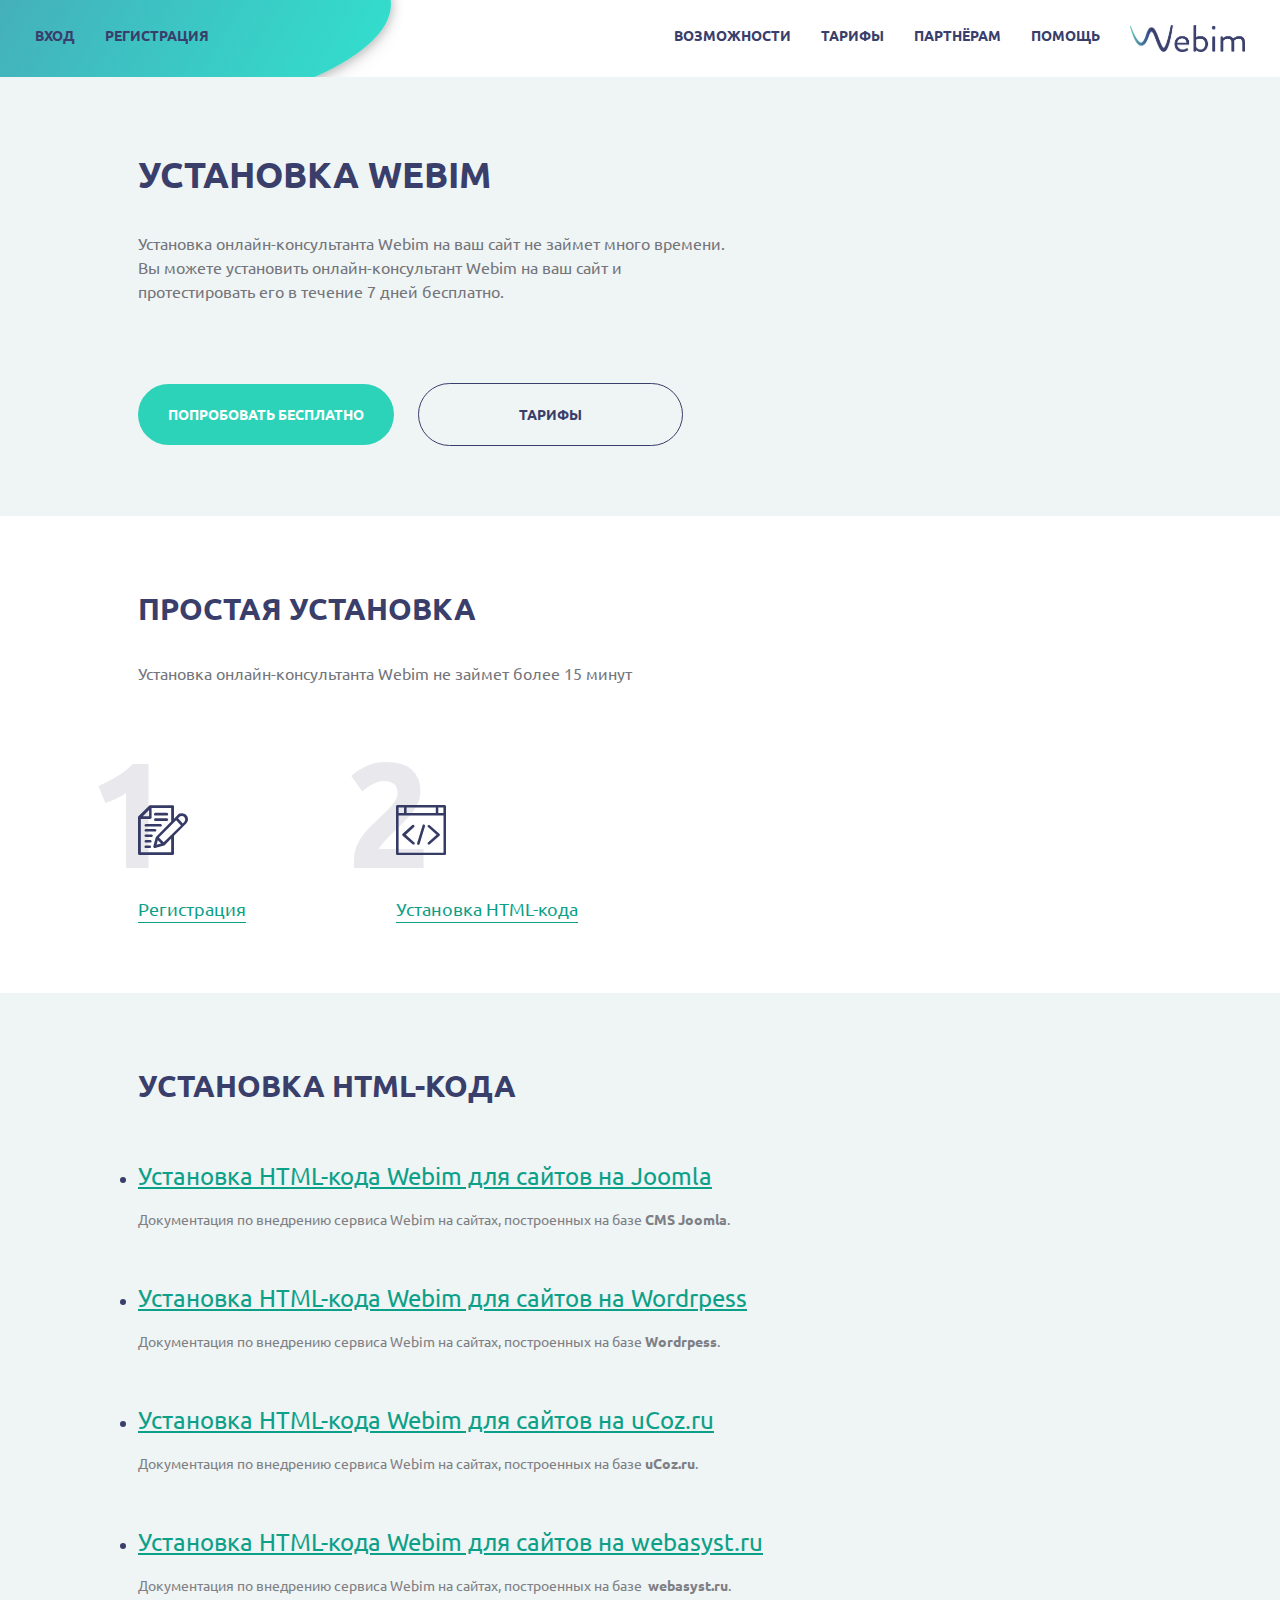
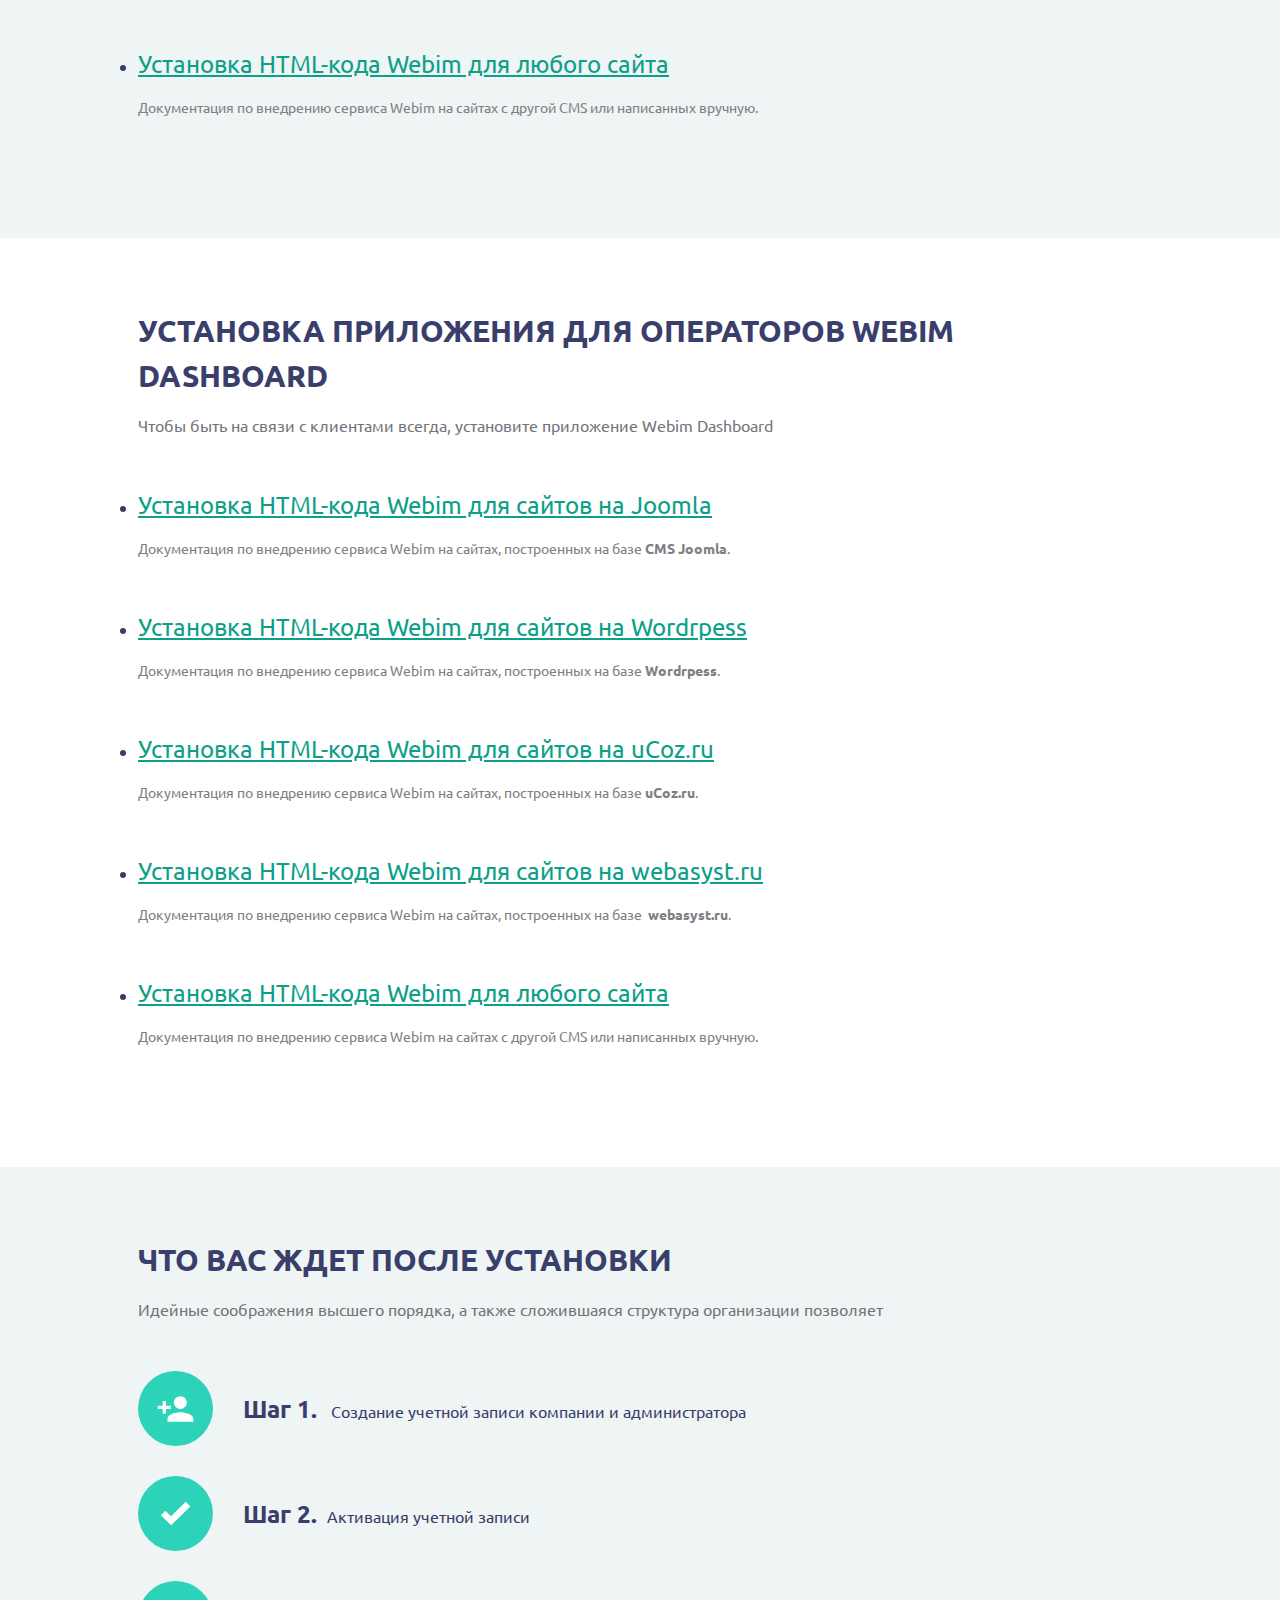
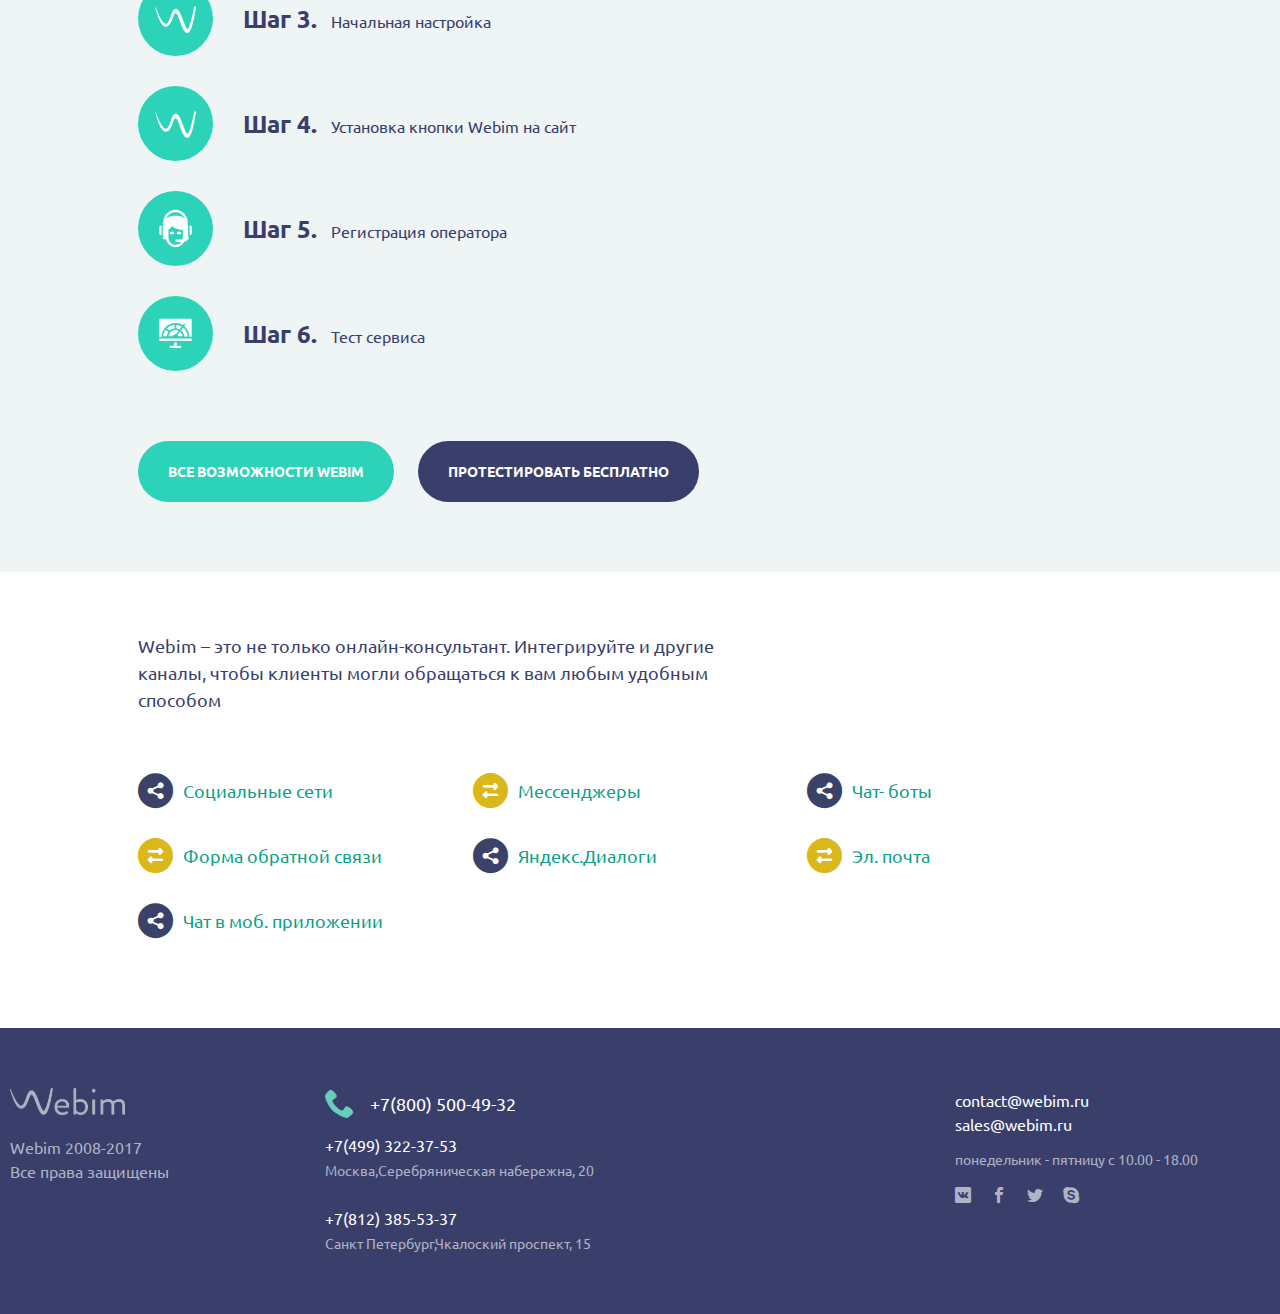
==== index.html @ 2afd6d68 "Add files via upload" ====
<!DOCTYPE html>
<html lang="en">

<head>
  <meta charset="UTF-8">
  <meta name="viewport" content="width=device-width, initial-scale=1.0">
  <title>Document</title>
  <link rel="stylesheet" href="css/normalize.css">
  <link rel="stylesheet" href="css/source.css">
  <link rel="stylesheet" href="hh/style.css">
  <link rel="stylesheet" href="css/media.css">
  <link href="https://fonts.googleapis.com/css2?family=Ubuntu:wght@400;700&display=swap" rel="stylesheet">
</head>

<body>
  <nav>
    <div class="wrapper-2">
      <div class="nav">
        <ul class="nav-list">
          <ul class="left-list">
            <li class="nav-item"><a href="#" class="nav-link">Вход</a></li>
            <li class="nav-item"><a href="#" class="nav-link">Регистрация</a></li>
          </ul>
          <ul class="right-list">
            <li class="nav-item"><a href="#" class="nav-link">Возможности</a></li>
            <li class="nav-item"><a href="#" class="nav-link">Тарифы</a></li>
            <li class="nav-item"><a href="#" class="nav-link">Партнёрам</a></li>
            <li class="nav-item"><a href="#" class="nav-link">Помощь</a></li>
            <img src="img/logo.png" alt="Logotype" class="logo">
          </ul>
        </ul>
      </div>
    </div>
  </nav>
  <div class="hamburger-menu">
    <input id="menu__toggle" type="checkbox" />
    <label class="menu__btn" for="menu__toggle">
      <span></span>
    </label>

    <ul class="menu__box">
      <li><a class="menu__item first" href="#">Главная</a></li>
      <li><a class="menu__item" href="#">Проекты</a></li>
      <li><a class="menu__item" href="#">Команда</a></li>
      <li><a class="menu__item" href="#">Блог</a></li>
      <li><a class="menu__item" href="#">Контакты</a></li>
    </ul>
  </div>
  <section class="download">
    <div class="wrapper">
      <div class="hero-text">
        <h1 class="main-title">Установка Webim</h1>
        <div class="subtitle">
          Установка онлайн-консультанта Webim на ваш сайт не займет много времени.
          Вы можете установить онлайн-консультант Webim на ваш сайт и протестировать
          его в течение 7 дней бесплатно.
        </div>
      </div>
      <button class="btn-1">Попробовать бесплатно</button>
      <button class="btn-2">Тарифы</button>

    </div>
  </section>
  <section class="simple-download">
    <div class="wrapper">
      <h2 class="title-h2">Простая установка</h2>
      <div class="subtitle">Установка онлайн-консультанта Webim не займет более 15 минут</div>
      <div class="steps-download">
        <div class="step-1">
          <span class="icon-01"></span>
          <a href="#" class="step-link">Регистрация</a>
        </div>
        <div class="step-2">
          <span class="icon-02"></span>
          <a href="#" class="step-link">Установка HTML-кода</a>
        </div>

      </div>
    </div>
  </section>
  <section class="html-download">
    <div class="wrapper">
      <h2 class="title-h2 title-html">Установка HTML-кода</h2>
      <ul class="list-html">
        <li class="list-html__item">
          <a href="" class="list-html__link">
            Установка HTML-кода Webim для сайтов на Joomla
          </a>
          <p class="list-html__sub">Документация по внедрению сервиса Webim на сайтах, построенных на базе <b>CMS
              Joomla</b>.
          </p>
        </li>
        <li class="list-html__item">
          <a href="" class="list-html__link">
            Установка HTML-кода Webim для сайтов на Wordrpess
          </a>
          <p class="list-html__sub">
            Документация по внедрению сервиса Webim на сайтах, построенных на базе <b>Wordrpess</b>.
          </p>
        </li>
        <li class="list-html__item">
          <a href="" class="list-html__link">
            Установка HTML-кода Webim для сайтов на uCoz.ru
          </a>
          <p class="list-html__sub">Документация по внедрению сервиса Webim на сайтах, построенных на
            базе <b>uCoz.ru</b>.
          </p>
        </li>
        <li class="list-html__item">
          <a href="" class="list-html__link">
            Установка HTML-кода Webim для сайтов на webasyst.ru
          </a>
          <p class="list-html__sub">Документация по внедрению сервиса Webim на сайтах, построенных на базе 
            <b>webasyst.ru</b>.
          </p>
        </li>
        <li class="list-html__item">
          <a href="" class="list-html__link">
            Установка HTML-кода Webim для любого сайта
          </a>
          <p class="list-html__sub">Документация по внедрению сервиса Webim на сайтах с другой CMS или написанных
            вручную.
          </p>
        </li>
      </ul>
    </div>
  </section>
  <section class="app-download">
    <div class="wrapper">
      <h2 class="title-h2 title-app">УСТАНОВКА ПРИЛОЖЕНИЯ
        ДЛЯ ОПЕРАТОРОВ WEBIM DASHBOARD
      </h2>
      <div class="subtitle app-subtitle">Чтобы быть на связи с клиентами всегда, установите приложение Webim Dashboard
      </div>
      <ul class="list-html">
        <li class="list-html__item">
          <a href="#" class="list-html__link">
            Установка HTML-кода Webim для сайтов на Joomla
          </a>
          <p class="list-html__sub">Документация по внедрению сервиса Webim на сайтах, построенных на базе <b>CMS
              Joomla</b>.
          </p>
        </li>
        <li class="list-html__item">
          <a href="#" class="list-html__link">
            Установка HTML-кода Webim для сайтов на Wordrpess
          </a>
          <p class="list-html__sub">
            Документация по внедрению сервиса Webim на сайтах, построенных на базе <b>Wordrpess</b>.
          </p>
        </li>
        <li class="list-html__item">
          <a href="#" class="list-html__link">
            Установка HTML-кода Webim для сайтов на uCoz.ru
          </a>
          <p class="list-html__sub">Документация по внедрению сервиса Webim на сайтах, построенных на
            базе <b>uCoz.ru</b>.
          </p>
        </li>
        <li class="list-html__item">
          <a href="#" class="list-html__link">
            Установка HTML-кода Webim для сайтов на webasyst.ru
          </a>
          <p class="list-html__sub">Документация по внедрению сервиса Webim на сайтах, построенных на базе 
            <b>webasyst.ru</b>.
          </p>
        </li>
        <li class="list-html__item">
          <a href="#" class="list-html__link">
            Установка HTML-кода Webim для любого сайта
          </a>
          <p class="list-html__sub">Документация по внедрению сервиса Webim на сайтах с другой CMS или написанных
            вручную.
          </p>
        </li>
      </ul>
    </div>
  </section>

  <section class="after-download">
    <div class="wrapper">
      <h2 class="title-h2 title-app">ЧТО ВАС ЖДЕТ ПОСЛЕ УСТАНОВКИ</h2>
      <div class="subtitle app-subtitle">
        Идейные соображения высшего порядка, а также сложившаяся структура организации позволяет
      </div>
      <div class="steps-after">
        <ul class="list-steps-after">
          <li class="steps-after_item">
            <img src="img/step_01.svg" class="img-steps" alt="">
            <div class="after__item-text">
              <span class="numer">Шаг 1.</span> Создание учетной записи компании и администратора
            </div>
          </li>
          <li class="steps-after_item">
            <img src="img/step_02.svg" class="img-steps" alt="">
            <div class="after__item-text">
              <span class="numer">Шаг 2.</span>Активация учетной записи
            </div>
          </li>
          <li class="steps-after_item">
            <img src="img/step_04.svg" class="img-steps" alt="">
            <div class="after__item-text">
              <span class="numer">Шаг 3.</span> Начальная настройка
            </div>
          </li>
          <li class="steps-after_item">
            <img src="img/step_04.svg" class="img-steps" alt="">
            <div class="after__item-text">
              <span class="numer">Шаг 4.</span> Установка кнопки Webim на сайт
            </div>
          </li>
          <li class="steps-after_item">
            <img src="img/step_05.svg" class="img-steps" alt="">
            <div class="after__item-text">
              <span class="numer">Шаг 5.</span> Регистрация оператора
            </div>
          </li>
          <li class="steps-after_item">
            <img src="img/step_06.svg" class="img-steps" alt="">
            <div class="after__item-text">
              <span class="numer">Шаг 6.</span> Тест сервиса
            </div>
          </li>
        </ul>
      </div>
      <button class="btn-1">Все возможности WEBIM</button>
      <button class="btn-3">Протестировать бесплатно</button>
    </div>
  </section>

  <section class="faq">
    <div class="wrapper">
      <p class="integration-slogan">
        Webim – это не только онлайн-консультант. Интегрируйте и другие каналы,
        чтобы клиенты могли обращаться к вам любым удобным способом
      </p>
      <div class="social">
        <div class="social-item">
          <span class="icon-sn social-img"></span>
          <div class="social-link">Социальные сети</div>
        </div>
        <div class="social-item">
          <span class="icon-feedback social-img"></span>
          <div class="social-link">Мессенджеры</div>
        </div>
        <div class="social-item">
          <span class="icon-sn social-img"></span>
          <div class="social-link">Чат- боты</div>
        </div>
        <div class="social-item">
          <span class="icon-feedback social-img"></span>
          <div class="social-link">Форма обратной связи</div>
        </div>
        <div class="social-item">
          <span class="icon-sn social-img"></span>
          <div class="social-link">Яндекс.Диалоги</div>
        </div>
        <div class="social-item">
          <span class="icon-feedback social-img"></span>
          <div class="social-link">Эл. почта</div>
        </div>
        <div class="social-item">
          <span class="icon-sn social-img"></span>
          <div class="social-link">Чат в моб. приложении</div>
        </div>

      </div>
    </div>
  </section>

  <footer>
    <div class="footer">
      <div class="wrapper-2">
        <div class="footer-inner">
          <div class="footer-col__1">
            <img src="img/white logo.png" class="logo" alt="">
            <p class="copyright">Webim 2008-2017 <br> Все права защищены</p>
          </div>
          <div class="footer-col__2">
            <div class="main-number">
              <span class="icon-phone"></span>
              <span class="accent-white">+7(800) 500-49-32</span>
            </div>
            <div class="second-number">
              <span class="accent-white">+7(499) 322-37-53</span>
              <span class="location"> Москва,Серебряническая набережна, 20</span>
            </div>
            <div class="third-number">
              <div class="accent-white">+7(812) 385-53-37</div>
              <span class="location">Санкт Петербург,Чкалоский проспект, 15</span>
            </div>
          </div>
          <div class="footer-col__3">
            <div class="email">
              contact@webim.ru <br>
              sales@webim.ru
            </div>
            <div class="work-hours">
              понедельник - пятницу с 10.00 - 18.00
            </div>
            <div class="society">
              <a class="footer-society-link" href="#"> <span class="icon-vk"></span>
              </a>
              <a class="footer-society-link" href=""><span class="icon-facebook"></span></a>
              <a class="footer-society-link" href=""><span class="icon-twitter"></span></a>
              <a class="footer-society-link" href=""><span class="icon-skype"></span>
              </a>
            </div>
          </div>
        </div>
      </div>
    </div>
  </footer>
</body>

</html>
---- css/source.css ----
body{
  font-family: 'Ubuntu', sans-serif;
}

.wrapper {
  margin-right: auto;
  margin-left: auto;
  max-width: 1024px;
  padding-right: 10px;
  padding-left: 10px;
}
.wrapper-2 {
  margin-right: auto;
  margin-left: auto;
  max-width: 1540px;
  padding-right: 10px;
  padding-left: 10px;
}

/* header */
 nav{
  padding: 25px;
  display: block;
  z-index: 10;
  box-shadow: 0 1px 10px rgba(0,0,0,0.25), 0 1px 1px rgba(0,0,0,0.01);   
}
.nav-link{
  text-decoration: none;
  color: #393e6b;
  text-transform: uppercase;
}
.nav-item{
  margin-right: 30px;
  transition: 0.2s;
  font-size: 14px;
}
.nav-item:hover{
  transform: translateY(-3px);
  color: #2c326c;
}
.nav-item:last-child{
  margin: 0;
} 
.nav-list{
  display: flex;
  justify-content: space-between;
}
.right-list{
  list-style-type: none;
  display: flex;
}
.left-list{
  display: flex;
  position: relative;
  list-style-type: none;
}
.left-list::before{
  content: "";
  position: absolute;
  background: linear-gradient(to right,#4b9fb4,#33dccc);
  box-shadow: 0 1px 12px rgba(0,0,0,0.35), 0 10px 26px rgba(0,0,0,0.05);   
  display: block;
  margin-top: -100px;
  margin-left: -200px;
  z-index: -1;
  width: 550px;
  height: 200px;
  transform: skew(-30deg);
  border-radius: 100%;
}
.logo{
  width: 115px;
  height: 27px;
}
/* header */

/* Hero */
.download{
  background-color: #eff4f4;
  padding: 70px 0;
}
.main-title{
  color: #393e6b;
  font-weight: bold;
  font-size: 36px;
  text-transform: uppercase;
}
.subtitle{
  font-weight: 400;
  color: #74757b;
  font-size: 16px;
  margin-top: 30px;
  margin-bottom: 80px;
  max-width: 600px;
}
.btn-1{
  color: white;
  background-color: #2cd3b8;
  background-repeat: 50px;
  font-weight: bold;
  font-size: 14px;
  padding: 20px 30px;
  border-radius: 50px;
  text-transform: uppercase;
  text-decoration: none;
  margin-right: 20px;
  transition: 0.2s;
  border:none;
  outline:none;
}
.btn-1:hover{
  box-shadow: 0 15px 20px rgba(46, 229, 157, 0.4);
  transform: translateY(-7px);
}
.btn-2{
  background: inherit;
  background-repeat: 50px;
  font-weight: bold;
  font-size: 14px;
  color: #393e6b;
  border: 1px solid #393e6b;
  border-radius: 50px;
  padding: 20px 100px;
  text-transform: uppercase;
  text-decoration: none;
  outline:none;
  transition: 0.2s;
}
.btn-2:hover{
  background-color: #393e6b;
  color: white;
  transform: translateY(-7px);
}
/* /download*/

/* /simple-download */
.simple-download{
  padding: 70px 0;
}
.title-h2{
  text-transform: uppercase;
  color: #393e6b;
  font-size: 30px;
  margin-bottom: 15px;
}
.steps-download{
  display: flex;
  margin-top: 120px;
}
.step-1::before{
  content: '1';
  position: absolute;
  display: block;
  color: "e9e9ed";
  font-size: 150px;
  font-weight: bold;
  color: #e9e9ed;
  z-index: -1;
  margin-top: -105px;
  margin-left: -50px;
}
.step-1{
  position: relative;
  margin-right: 150px;
}
.step-1,.step-2{
  display: flex;
  flex-direction: column;
}
.step-2::before{
  content: '2';
  position: absolute;
  display: block;
  color: "e9e9ed";
  font-size: 150px;
  font-weight: bold;
  color: #e9e9ed;
  z-index: -1;
  margin-top: -105px;
  margin-left: -50px;
}
.step-2{
  position: relative;
}
.icon-01:before{
  font-size: 50px;
}
.icon-02:before{
  font-size: 50px;
}

.step-link{
  margin-top: 40px;
  color:#0da088;
  font-size: 18px;
  transition: 0.2s;
  text-decoration: none;
  border-bottom: 1px solid #0da088;
}
.step-link:hover{
  border-bottom: 1px dashed #0da088;
}
/* simple download */
/* html download */
.html-download{
  background-color: #eff4f4;
  padding: 70px 0;
}
.title-html{
  margin-bottom: 50px;
}
.list-html{
  list-style: disc;
}
.list-html__item{
  margin-bottom: 50px;
}
.list-html__link{
  text-decoration: underline;
  color:#0da088;
  font-weight: 400;
  font-size: 24px;
}
.list-html__sub{
  font-size: 16px;
  font-size: 14px;
  color: #7e8085;
  margin-top: 15px;
  font-weight: 400;
}
li{
  color: #393e6b; 
  font-weight: bold;
}
/* /html download */
/* app download */
.app-download{
  padding: 70px 0;
}
.app-title{
  margin-bottom: 40px;
}
.app-subtitle{
  max-width: 900px;
  font-weight: 400;
  font-size: 16px;
  margin-bottom: 50px;
  margin-top: 0;
}
/* /app download */
/* after download */
.after-download{
  padding: 70px 0;
  background-color: #eff4f4;
}
.steps-after{
  margin-bottom: 70px;
}
.img-steps{
  width: 75px;
  height: 75px;
  margin-right: 30px;
}
.steps-after_item{
  display: flex;
  align-items: center;
  margin-bottom: 30px;
  transition: 0.2s;
}
.steps-after_item:hover{
  transform: scale(1.01)
}
.numer{
  font-size: 24px;
  font-weight: bold;
  margin-right: 10px;
}
.after__item-text{
  font-weight: 400;
  font-weight: 18px;  
  cursor: default;
}
.btn-3{
  background: #393e6b;
  background-repeat: 50px;
  font-weight: bold;
  font-size: 14px;
  color: white;
  border-radius: 50px;
  padding: 20px 30px;
  text-transform: uppercase;
  text-decoration: none;
  outline:none;
  border: none  ;
  transition: 0.2s;
}
.btn-3:hover{
  transform: translateY(-7px);
}
/* /after download */
/* social */
.integration-slogan{
  font-size: 18px;
  color: #393e6b;
  margin: 60px 0;
  max-width: 640px;
}
.social{
  display: grid;
  grid-template-columns: repeat(3,1fr);
  padding-bottom: 60px;
}
.icon-sn:before{
  font-size: 35px;
}
.icon-feedback:before{
  font-size: 35px;
}
.social-item{
  display: flex;
  align-items: center;
  margin-bottom: 30px;
  cursor: pointer;
}
.social-link{
  color:#0da088;
  font-size: 18px;
  margin-left: 10px;
}
.social-link:hover{
  text-decoration: underline;
}
/* /social */
/* footer */
.footer{
  color: #b0b3c4;
  background-color: #393e6b;
  padding: 60px 0;
  align-items: center;
}
.footer-inner{
  display: grid;
  grid-template-columns: repeat(4,1fr);
}
.icon-phone::before{
  font-size: 30px;
  color: #68cdbc;
  margin-right: 15px;
}
.footer-col__2{
  grid-column: 2/4;
  max-width: 300px;
}
.accent-white{
  color: white;
}
.email{
  color: white;
}
.copyright{
  margin-top: 20px;
}

.main-number{
  font-size: 18px;
  display: flex;
  align-items: center;
}
.second-number{
  margin: 15px 0 25px 0;
}
.location{
  font-size: 14px;
}
.work-hours{
  font-size: 14px;
  margin: 13px 0;
}
.society{
  display: flex;
  flex-direction: row;
}
.footer-society-link{
  color: #b0b3c4; 
  text-decoration: none;
  margin-right: 20px;
  transition: 0.2s;
}
.footer-society-link:hover{
  transform: translateY(-3px);
}
/* /footer */
.hamburger-menu {
  display: none; }

/* line 450, ../../../../../Desktop/RoadMap/Сайты/salmon/#source/main.scss */
#menu__toggle {
  opacity: 0; }

/* line 454, ../../../../../Desktop/RoadMap/Сайты/salmon/#source/main.scss */
#menu__toggle:checked ~ .menu__btn > span {
  transform: rotate(45deg); }

/* line 457, ../../../../../Desktop/RoadMap/Сайты/salmon/#source/main.scss */
#menu__toggle:checked ~ .menu__btn > span::before {
  top: 0;
  transform: rotate(0); }

/* line 461, ../../../../../Desktop/RoadMap/Сайты/salmon/#source/main.scss */
#menu__toggle:checked ~ .menu__btn > span::after {
  top: 0;
  transform: rotate(90deg); }

/* line 465, ../../../../../Desktop/RoadMap/Сайты/salmon/#source/main.scss */
#menu__toggle:checked ~ .menu__box {
  visibility: visible;
  left: 0; }

/* line 470, ../../../../../Desktop/RoadMap/Сайты/salmon/#source/main.scss */
.menu__btn {
  display: flex;
  align-items: center;
  position: fixed;
  top: 20px;
  left: 10px;
  z-index: 6;
  width: 26px;
  height: 26px;
  cursor: pointer;
  z-index: 6; }

/* line 483, ../../../../../Desktop/RoadMap/Сайты/salmon/#source/main.scss */
.menu__btn > span,
.menu__btn > span::before,
.menu__btn > span::after {
  display: block;
  position: absolute;
  width: 100%;
  height: 2px;
  background-color: #3fd6bc;
  transition-duration: .25s; }

/* line 493, ../../../../../Desktop/RoadMap/Сайты/salmon/#source/main.scss */
.menu__btn > span::before {
  content: '';
  top: -8px; }

/* line 497, ../../../../../Desktop/RoadMap/Сайты/salmon/#source/main.scss */
.menu__btn > span::after {
  content: '';
  top: 8px; }

/* line 502, ../../../../../Desktop/RoadMap/Сайты/salmon/#source/main.scss */
.menu__box {
  display: block;
  position: fixed;
  visibility: hidden;
  top: 0;
  left: -100%;
  width: 300px;
  height: 100%;
  margin: 0;
  padding: 80px 0;
  list-style: none;
  background-color: #ECEFF1;
  box-shadow: 1px 0px 6px rgba(0, 0, 0, 0.2);
  transition-duration: .25s;
  z-index: 5; }

/* line 519, ../../../../../Desktop/RoadMap/Сайты/salmon/#source/main.scss */
.menu__item {
  display: block;
  padding: 9px 9px;
  font-size: 16px;
  font-weight: 600;
  text-decoration: none;
  transition-duration: .25s; 
  color: #393e6b;
}

/* line 527, ../../../../../Desktop/RoadMap/Сайты/salmon/#source/main.scss */
.menu__item:hover {
  background-color: #CFD8DC;
 }
---- hh/style.css ----
@font-face {
  font-family: 'icomoon';
  src:  url('fonts/icomoon.eot?kjiz94');
  src:  url('fonts/icomoon.eot?kjiz94#iefix') format('embedded-opentype'),
    url('fonts/icomoon.ttf?kjiz94') format('truetype'),
    url('fonts/icomoon.woff?kjiz94') format('woff'),
    url('fonts/icomoon.svg?kjiz94#icomoon') format('svg');
  font-weight: normal;
  font-style: normal;
  font-display: block;
}

[class^="icon-"], [class*=" icon-"] {
  /* use !important to prevent issues with browser extensions that change fonts */
  font-family: 'icomoon' !important;
  speak: never;
  font-style: normal;
  font-weight: normal;
  font-variant: normal;
  text-transform: none;
  line-height: 1;

  /* Better Font Rendering =========== */
  -webkit-font-smoothing: antialiased;
  -moz-osx-font-smoothing: grayscale;
}

.icon-01:before {
  content: "\e900";
  color: #363b66;
}
.icon-02:before {
  content: "\e901";
  color: #363b66;
}
.icon-app .path1:before {
  content: "\e902";
  color: rgb(151, 186, 51);
}
.icon-app .path2:before {
  content: "\e903";
  margin-left: -1em;
  color: rgb(255, 255, 255);
}
.icon-chatbots .path1:before {
  content: "\e904";
  color: rgb(106, 172, 206);
}
.icon-chatbots .path2:before {
  content: "\e905";
  margin-left: -1em;
  color: rgb(255, 255, 255);
}
.icon-email .path1:before {
  content: "\e906";
  color: rgb(114, 150, 205);
}
.icon-email .path2:before {
  content: "\e907";
  margin-left: -1em;
  color: rgb(255, 255, 255);
}
.icon-email .path3:before {
  content: "\e908";
  margin-left: -1em;
  color: rgb(255, 255, 255);
}
.icon-email .path4:before {
  content: "\e909";
  margin-left: -1em;
  color: rgb(255, 255, 255);
}
.icon-email .path5:before {
  content: "\e90a";
  margin-left: -1em;
  color: rgb(255, 255, 255);
}
.icon-feedback:before {
  content: "\e90b";
  color: #dab81a;
}
.icon-msn .path1:before {
  content: "\e90c";
  color: rgb(61, 211, 161);
}
.icon-msn .path2:before {
  content: "\e90d";
  margin-left: -1em;
  color: rgb(255, 255, 255);
}
.icon-msn .path3:before {
  content: "\e90e";
  margin-left: -1em;
  color: rgb(255, 255, 255);
}
.icon-msn .path4:before {
  content: "\e90f";
  margin-left: -1em;
  color: rgb(255, 255, 255);
}
.icon-sn:before {
  content: "\e910";
  color: #3b4269;
}
.icon-step_01 .path1:before {
  content: "\e911";
  color: rgb(44, 211, 184);
}
.icon-step_01 .path2:before {
  content: "\e912";
  margin-left: -1em;
  color: rgb(255, 255, 255);
}
.icon-step_02 .path1:before {
  content: "\e913";
  color: rgb(44, 211, 184);
}
.icon-step_02 .path2:before {
  content: "\e914";
  margin-left: -1em;
  color: rgb(255, 255, 255);
}
.icon-step_03 .path1:before {
  content: "\e915";
  color: rgb(44, 211, 184);
}
.icon-step_03 .path2:before {
  content: "\e916";
  margin-left: -1em;
  color: rgb(255, 255, 255);
}
.icon-step_04 .path1:before {
  content: "\e917";
  color: rgb(44, 211, 184);
}
.icon-step_04 .path2:before {
  content: "\e918";
  margin-left: -1em;
  color: rgb(255, 255, 255);
}
.icon-step_05 .path1:before {
  content: "\e919";
  color: rgb(44, 211, 184);
}
.icon-step_05 .path2:before {
  content: "\e91a";
  margin-left: -1em;
  color: rgb(255, 255, 255);
}
.icon-step_06 .path1:before {
  content: "\e91b";
  color: rgb(44, 211, 184);
}
.icon-step_06 .path2:before {
  content: "\e91c";
  margin-left: -1em;
  color: rgb(255, 255, 255);
}
.icon-yad:before {
  content: "\e91d";
}
.icon-phone:before {
  content: "\e942";
}
.icon-facebook:before {
  content: "\ea90";
}
.icon-twitter:before {
  content: "\ea96";
}
.icon-vk:before {
  content: "\ea98";
}
.icon-skype:before {
  content: "\eac5";
}
---- css/media.css ----
@media (max-width:1080px){
  .steps-download{
    margin-left: 40px;
  }
}
@media (max-width:848px){
  nav{
    display: none;
  }
  .hamburger-menu{
    display: block;
    position: fixed;
  }
  .first{
    margin-top: 50px;
  }
  .menu__item{
    margin-left: 10px;
    margin-bottom: 5px;
  }
}
@media (max-width:768px){

}
@media (max-width:600px){
  .social{
    grid-template-columns: repeat(2,1fr); 
  }
  .footer-inner {
    display: grid;
    grid-template-columns: repeat(1,1fr);
}
}
@media (max-width:516px){
  .step-1{
    margin-right: 40px;
  }

}
@media (max-width:576px){
  .btn-1{
    margin-bottom: 20px;
    padding: 15px 35px;
  }
  .btn-2{
    padding: 12px 100px;
  }
  .btn-3{
    padding: 15px 25px;
  }
  
}
@media (max-width:425px){
  .footer-col__2,.footer-col__3{
    display: none;
  }
  .list-html__item {
    margin-bottom: 25px;
}
  .social{
    grid-template-columns: 1fr;
    justify-items: start;
  }
  .social-link{
    font-size: 16px;
  }
  .img-steps{
    width: 70px;
    height: 70px;
  }
  .simple-download{
    padding: 50px 0;
  }
  .download{
    padding: 40px 0;
  }
  .html-download{
    padding: 40px 0;
  }
  .app-download{
    padding: 30px 0;
  }
  .after-download{
    padding: 40px 0;
  }
  .social{
    padding-bottom: 30px;
  }
  .subtitle{
    margin-bottom: 50px;
  }
  .btn-1,.btn-2,.btn-3{
    position: relative;
    left: 50%;
    transform: translate(-50%, 0);
  }
}
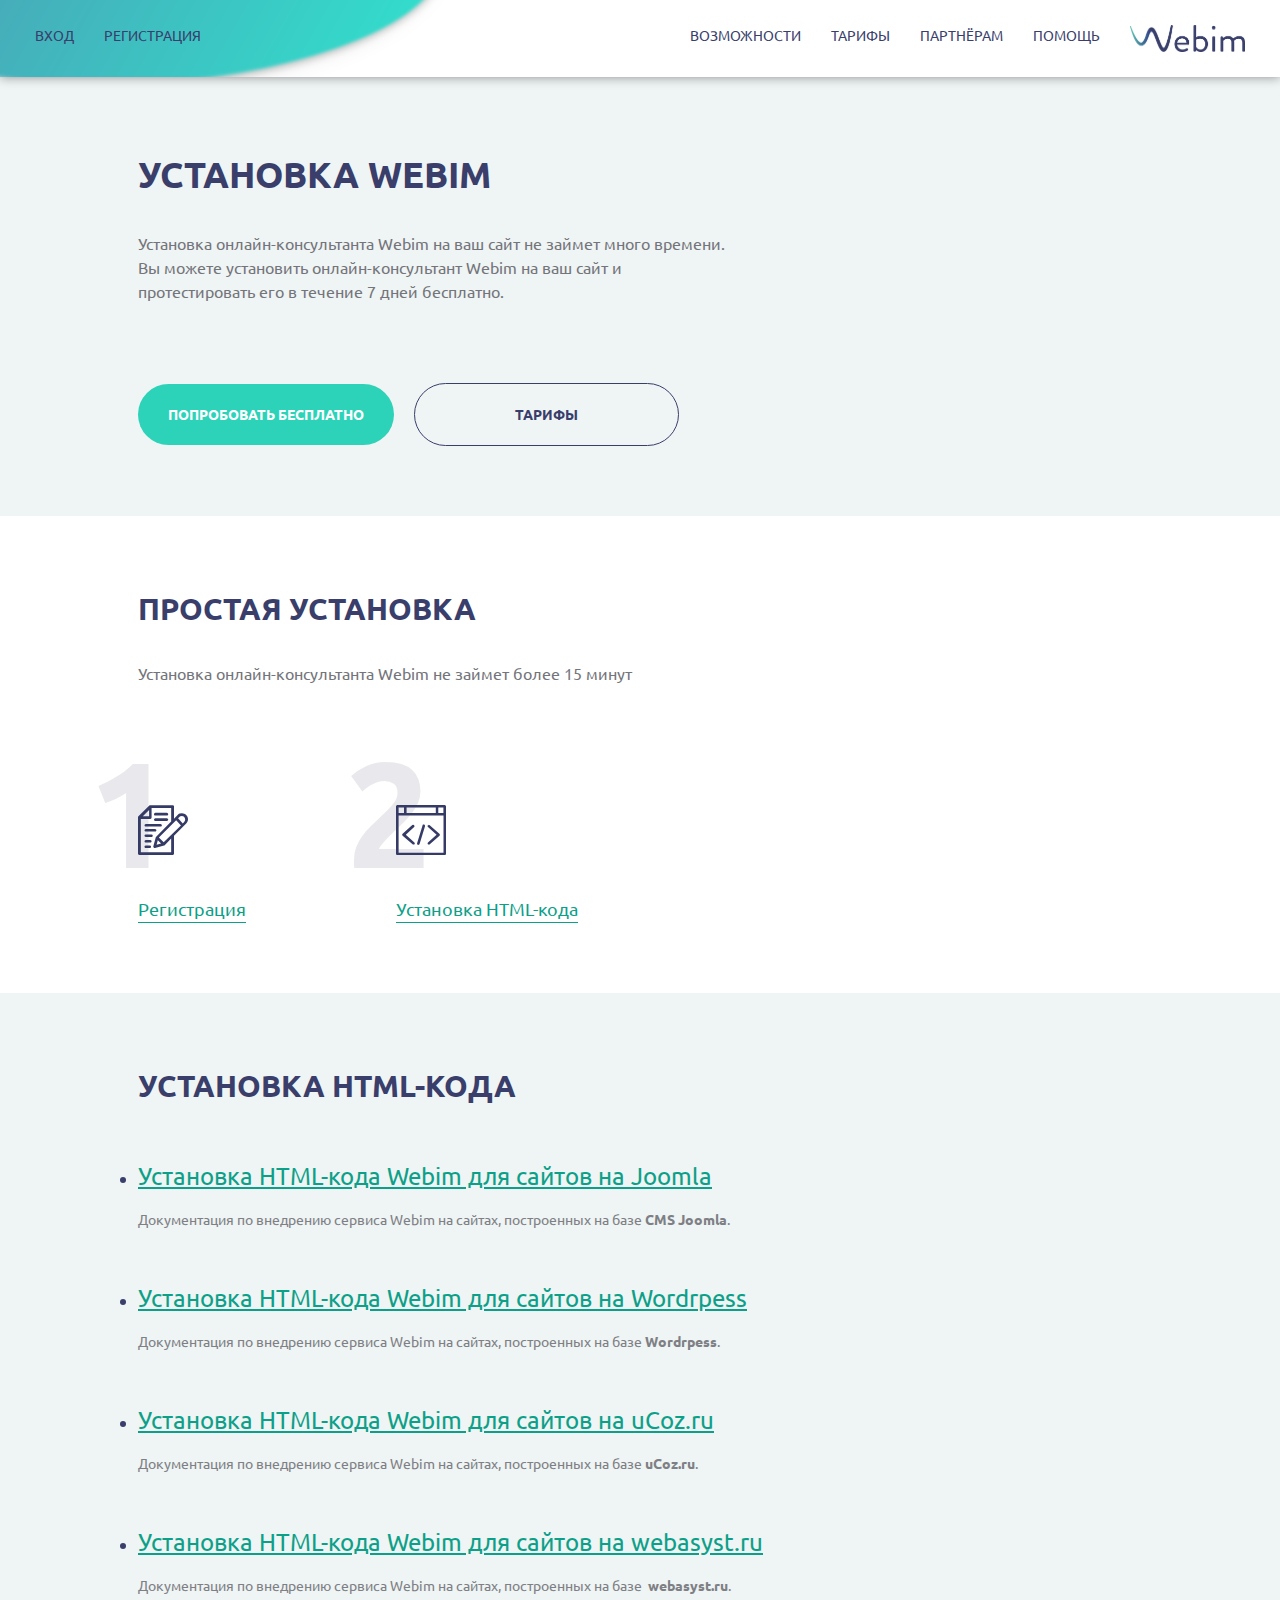
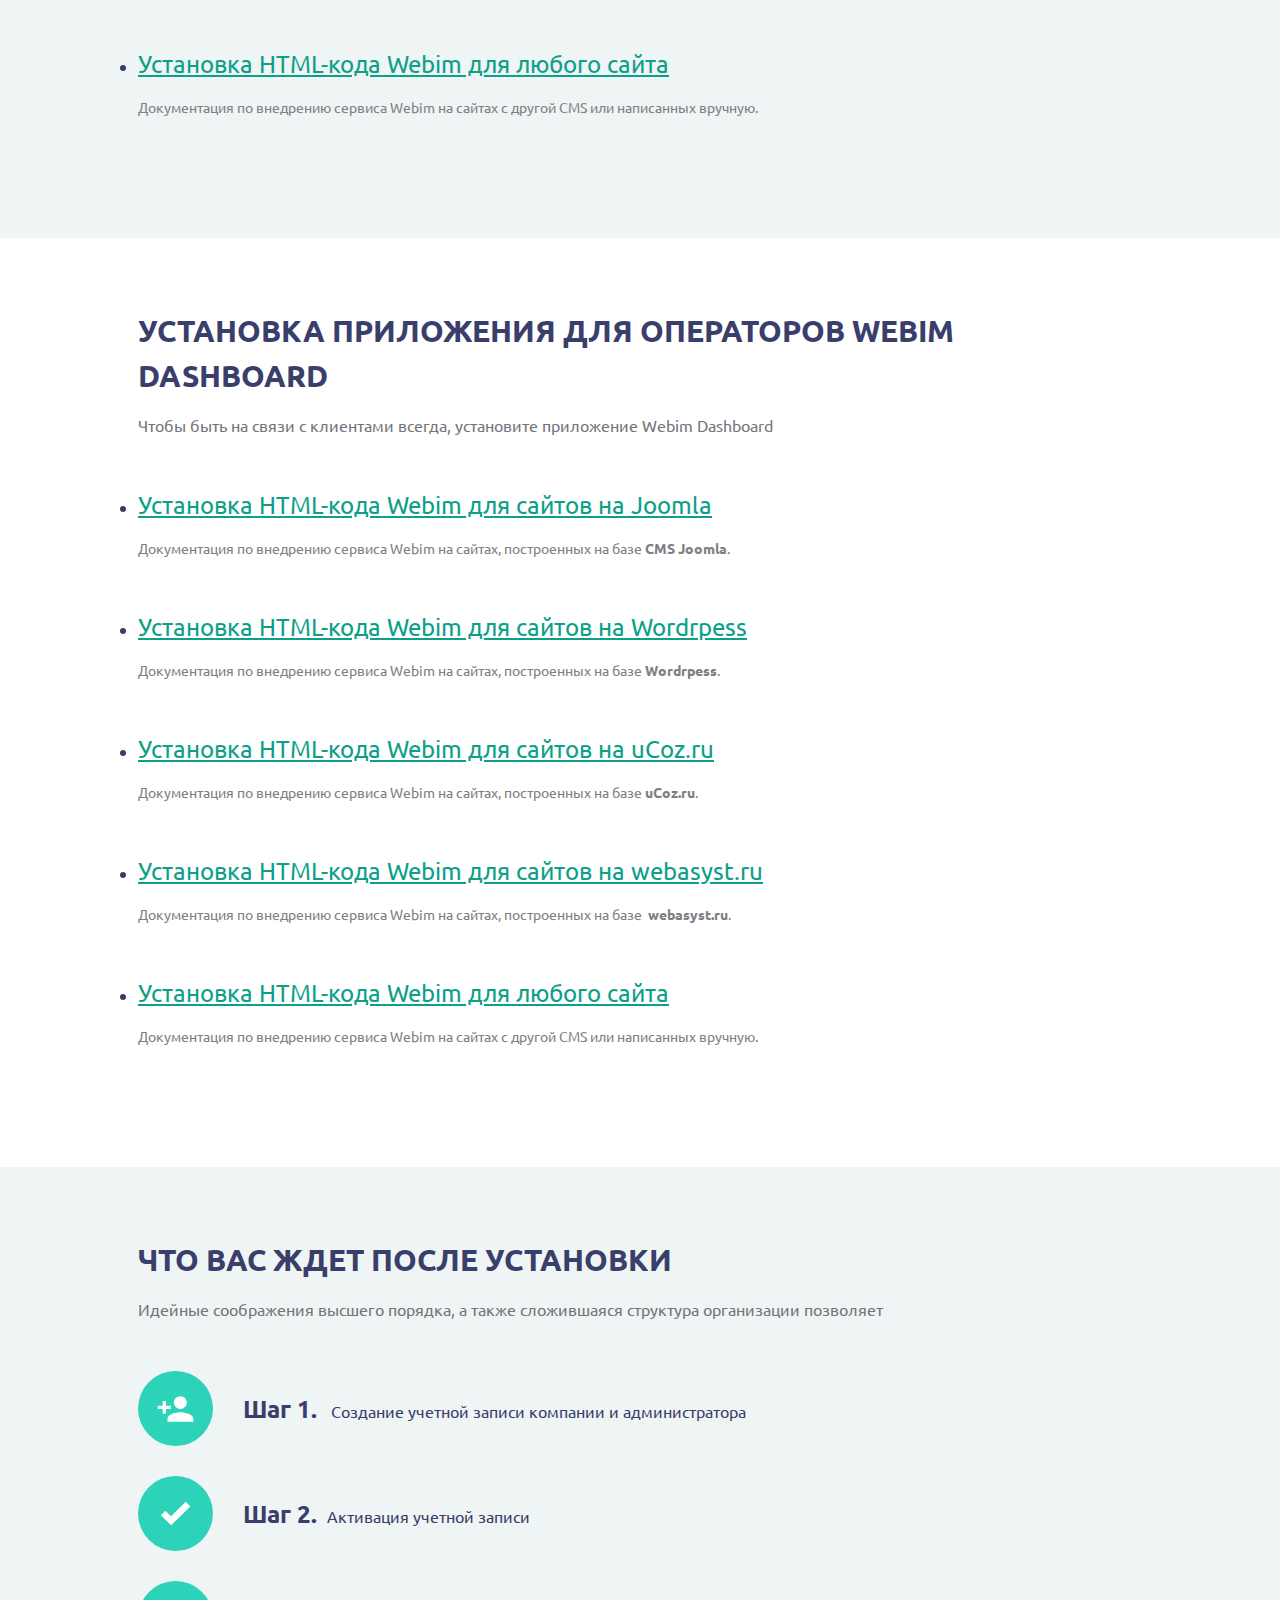
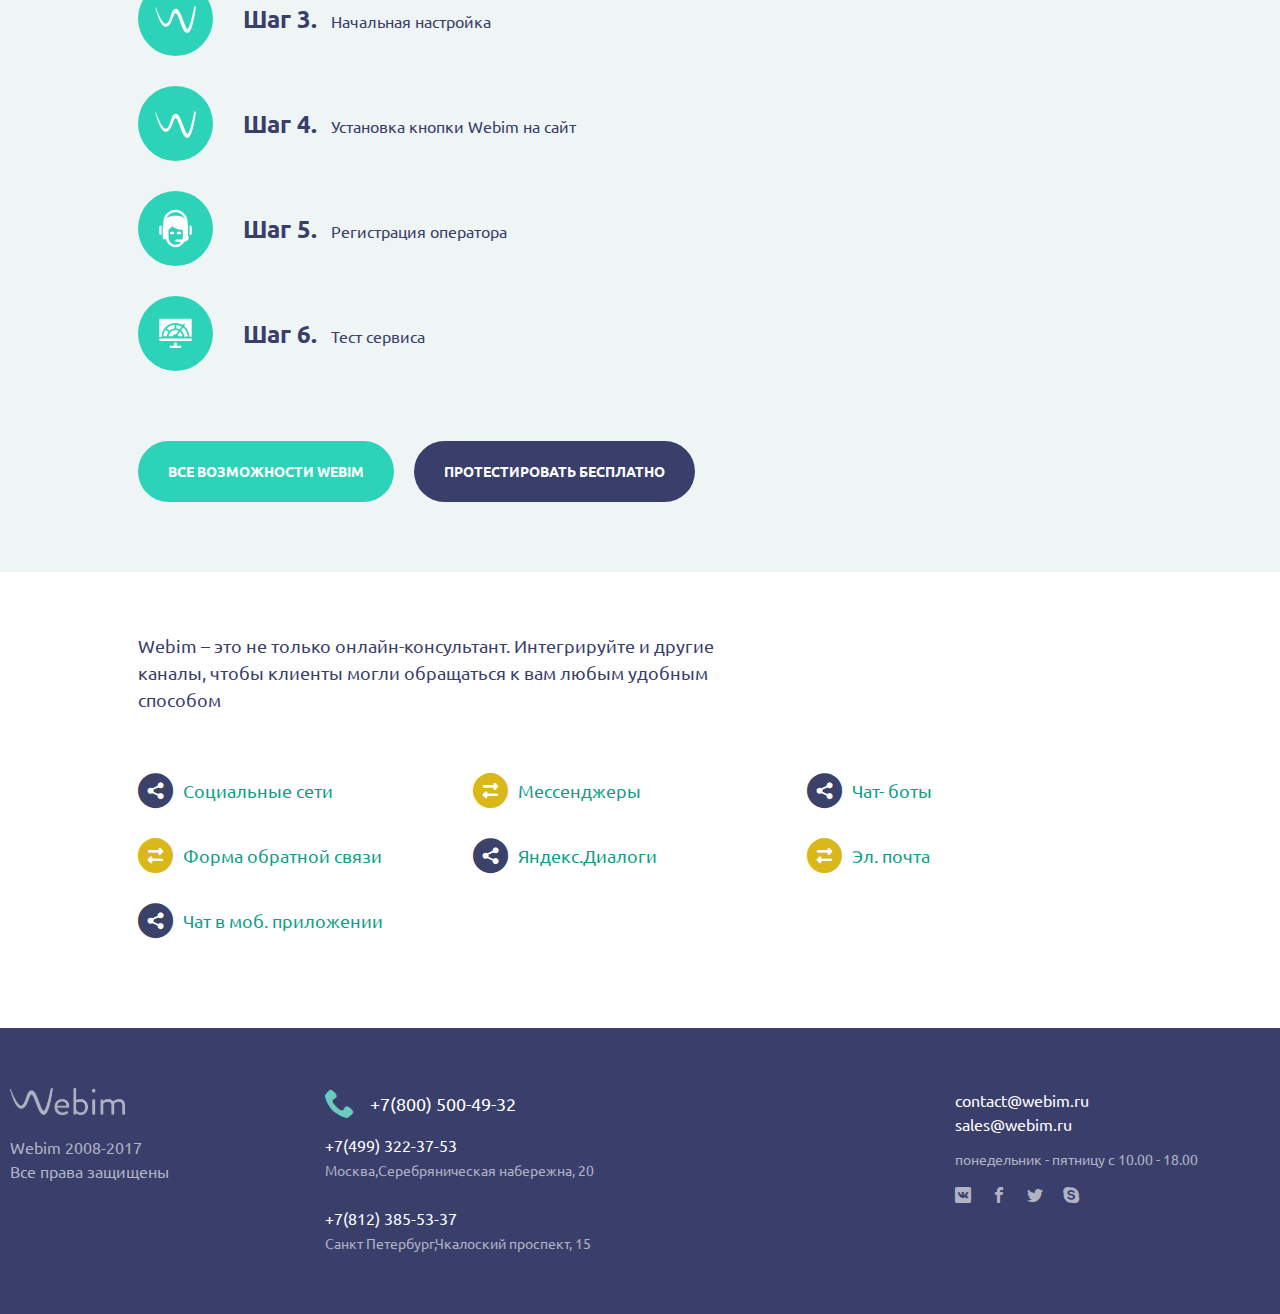
==== commit 60b8780e: "Update index.html" ====
--- a/index.html
+++ b/index.html
@@ -4,7 +4,8 @@
 <head>
   <meta charset="UTF-8">
   <meta name="viewport" content="width=device-width, initial-scale=1.0">
-  <title>Document</title>
+  <title>Webim</title>
+  <link rel="shortcut icon" href="/img/favicon.png" type="image/png">
   <link rel="stylesheet" href="css/normalize.css">
   <link rel="stylesheet" href="css/source.css">
   <link rel="stylesheet" href="hh/style.css">
@@ -13,39 +14,47 @@
 </head>
 
 <body>
+  <!-- Nav -->
   <nav>
     <div class="wrapper-2">
-      <div class="nav">
-        <ul class="nav-list">
-          <ul class="left-list">
-            <li class="nav-item"><a href="#" class="nav-link">Вход</a></li>
-            <li class="nav-item"><a href="#" class="nav-link">Регистрация</a></li>
-          </ul>
-          <ul class="right-list">
-            <li class="nav-item"><a href="#" class="nav-link">Возможности</a></li>
-            <li class="nav-item"><a href="#" class="nav-link">Тарифы</a></li>
-            <li class="nav-item"><a href="#" class="nav-link">Партнёрам</a></li>
-            <li class="nav-item"><a href="#" class="nav-link">Помощь</a></li>
-            <img src="img/logo.png" alt="Logotype" class="logo">
-          </ul>
+      <ul class="nav-list">
+        <ul class="left-list">
+          <li class="nav-item"><a href="#" class="nav-link">Вход</a></li>
+          <li class="nav-item"><a href="#" class="nav-link">Регистрация</a></li>
         </ul>
-      </div>
+        <ul class="right-list">
+          <li class="nav-item"><a href="#" class="nav-link">Возможности</a></li>
+          <li class="nav-item"><a href="#" class="nav-link">Тарифы</a></li>
+          <li class="nav-item"><a href="#" class="nav-link">Партнёрам</a></li>
+          <li class="nav-item"><a href="#" class="nav-link">Помощь</a></li>
+          <img src="img/logo.png" alt="Logotype" class="logo">
+        </ul>
+      </ul>
     </div>
   </nav>
+  <!-- /Nav -->
+  <!-- HM -->
   <div class="hamburger-menu">
     <input id="menu__toggle" type="checkbox" />
+    <div class="logo-container">
+      <a href="#top"><img src="img/logo.png" alt="Logotype" class="logo">
+      </a>
+    </div>
     <label class="menu__btn" for="menu__toggle">
       <span></span>
     </label>
 
     <ul class="menu__box">
-      <li><a class="menu__item first" href="#">Главная</a></li>
-      <li><a class="menu__item" href="#">Проекты</a></li>
-      <li><a class="menu__item" href="#">Команда</a></li>
-      <li><a class="menu__item" href="#">Блог</a></li>
-      <li><a class="menu__item" href="#">Контакты</a></li>
+      <li><a class="menu__item first" href="#">Вход</a></li>
+      <li><a class="menu__item" href="#">Регистрация</a></li>
+      <li><a class="menu__item" href="#">Возможности</a></li>
+      <li><a class="menu__item" href="#">Тарифы</a></li>
+      <li><a class="menu__item" href="#">Партнёрам</a></li>
+      <li><a class="menu__item" href="#">Помощь</a></li>
     </ul>
   </div>
+  <!-- /HM -->
+  <!-- Download -->
   <section class="download">
     <div class="wrapper">
       <div class="hero-text">
@@ -56,11 +65,15 @@
           его в течение 7 дней бесплатно.
         </div>
       </div>
-      <button class="btn-1">Попробовать бесплатно</button>
-      <button class="btn-2">Тарифы</button>
-
-    </div>
-  </section>
+      <div class="container">
+        <button class="btn-1">Попробовать бесплатно</button>
+        <button class="btn-2">Тарифы</button>
+      </div>
+
+    </div>
+  </section>
+  <!-- /Download -->
+  <!-- simple-downlaod -->
   <section class="simple-download">
     <div class="wrapper">
       <h2 class="title-h2">Простая установка</h2>
@@ -78,6 +91,8 @@
       </div>
     </div>
   </section>
+  <!-- /simple-downlaod -->
+  <!-- html-downlaod -->
   <section class="html-download">
     <div class="wrapper">
       <h2 class="title-h2 title-html">Установка HTML-кода</h2>
@@ -125,6 +140,8 @@
       </ul>
     </div>
   </section>
+  <!-- /html-downlaod -->
+  <!-- app-downlaod -->
   <section class="app-download">
     <div class="wrapper">
       <h2 class="title-h2 title-app">УСТАНОВКА ПРИЛОЖЕНИЯ
@@ -176,7 +193,8 @@
       </ul>
     </div>
   </section>
-
+  <!-- /app-downlaod -->
+  <!-- after-downlaod -->
   <section class="after-download">
     <div class="wrapper">
       <h2 class="title-h2 title-app">ЧТО ВАС ЖДЕТ ПОСЛЕ УСТАНОВКИ</h2>
@@ -223,11 +241,14 @@
           </li>
         </ul>
       </div>
-      <button class="btn-1">Все возможности WEBIM</button>
-      <button class="btn-3">Протестировать бесплатно</button>
-    </div>
-  </section>
-
+      <div class="container">
+        <button class="btn-1">Все возможности WEBIM</button>
+        <button class="btn-3">Протестировать бесплатно</button>
+      </div>
+    </div>
+  </section>
+  <!-- /after-downlaod -->
+  <!-- faq -->
   <section class="faq">
     <div class="wrapper">
       <p class="integration-slogan">
@@ -267,7 +288,8 @@
       </div>
     </div>
   </section>
-
+  <!--/faq -->
+  <!-- footer -->
   <footer>
     <div class="footer">
       <div class="wrapper-2">
@@ -311,6 +333,7 @@
       </div>
     </div>
   </footer>
+  <!-- footer -->
 </body>
 
-</html>+</html>
--- a/css/source.css
+++ b/css/source.css
@@ -18,405 +18,43 @@
 }
 
 /* header */
- nav{
-  padding: 25px;
-  display: block;
-  z-index: 10;
-  box-shadow: 0 1px 10px rgba(0,0,0,0.25), 0 1px 1px rgba(0,0,0,0.01);   
-}
-.nav-link{
-  text-decoration: none;
-  color: #393e6b;
-  text-transform: uppercase;
-}
-.nav-item{
-  margin-right: 30px;
-  transition: 0.2s;
-  font-size: 14px;
-}
-.nav-item:hover{
-  transform: translateY(-3px);
-  color: #2c326c;
-}
-.nav-item:last-child{
-  margin: 0;
-} 
-.nav-list{
-  display: flex;
-  justify-content: space-between;
-}
-.right-list{
-  list-style-type: none;
-  display: flex;
-}
-.left-list{
-  display: flex;
-  position: relative;
-  list-style-type: none;
-}
-.left-list::before{
-  content: "";
-  position: absolute;
-  background: linear-gradient(to right,#4b9fb4,#33dccc);
-  box-shadow: 0 1px 12px rgba(0,0,0,0.35), 0 10px 26px rgba(0,0,0,0.05);   
-  display: block;
-  margin-top: -100px;
-  margin-left: -200px;
-  z-index: -1;
-  width: 550px;
-  height: 200px;
-  transform: skew(-30deg);
-  border-radius: 100%;
-}
-.logo{
-  width: 115px;
-  height: 27px;
-}
-/* header */
-
-/* Hero */
-.download{
-  background-color: #eff4f4;
-  padding: 70px 0;
-}
-.main-title{
-  color: #393e6b;
-  font-weight: bold;
-  font-size: 36px;
-  text-transform: uppercase;
-}
-.subtitle{
-  font-weight: 400;
-  color: #74757b;
-  font-size: 16px;
-  margin-top: 30px;
-  margin-bottom: 80px;
-  max-width: 600px;
-}
-.btn-1{
-  color: white;
-  background-color: #2cd3b8;
-  background-repeat: 50px;
-  font-weight: bold;
-  font-size: 14px;
-  padding: 20px 30px;
-  border-radius: 50px;
-  text-transform: uppercase;
-  text-decoration: none;
-  margin-right: 20px;
-  transition: 0.2s;
-  border:none;
-  outline:none;
-}
-.btn-1:hover{
-  box-shadow: 0 15px 20px rgba(46, 229, 157, 0.4);
-  transform: translateY(-7px);
-}
-.btn-2{
-  background: inherit;
-  background-repeat: 50px;
-  font-weight: bold;
-  font-size: 14px;
-  color: #393e6b;
-  border: 1px solid #393e6b;
-  border-radius: 50px;
-  padding: 20px 100px;
-  text-transform: uppercase;
-  text-decoration: none;
-  outline:none;
-  transition: 0.2s;
-}
-.btn-2:hover{
-  background-color: #393e6b;
-  color: white;
-  transform: translateY(-7px);
-}
-/* /download*/
-
-/* /simple-download */
-.simple-download{
-  padding: 70px 0;
-}
-.title-h2{
-  text-transform: uppercase;
-  color: #393e6b;
-  font-size: 30px;
-  margin-bottom: 15px;
-}
-.steps-download{
-  display: flex;
-  margin-top: 120px;
-}
-.step-1::before{
-  content: '1';
-  position: absolute;
-  display: block;
-  color: "e9e9ed";
-  font-size: 150px;
-  font-weight: bold;
-  color: #e9e9ed;
-  z-index: -1;
-  margin-top: -105px;
-  margin-left: -50px;
-}
-.step-1{
-  position: relative;
-  margin-right: 150px;
-}
-.step-1,.step-2{
-  display: flex;
-  flex-direction: column;
-}
-.step-2::before{
-  content: '2';
-  position: absolute;
-  display: block;
-  color: "e9e9ed";
-  font-size: 150px;
-  font-weight: bold;
-  color: #e9e9ed;
-  z-index: -1;
-  margin-top: -105px;
-  margin-left: -50px;
-}
-.step-2{
-  position: relative;
-}
-.icon-01:before{
-  font-size: 50px;
-}
-.icon-02:before{
-  font-size: 50px;
-}
-
-.step-link{
-  margin-top: 40px;
-  color:#0da088;
-  font-size: 18px;
-  transition: 0.2s;
-  text-decoration: none;
-  border-bottom: 1px solid #0da088;
-}
-.step-link:hover{
-  border-bottom: 1px dashed #0da088;
-}
-/* simple download */
-/* html download */
-.html-download{
-  background-color: #eff4f4;
-  padding: 70px 0;
-}
-.title-html{
-  margin-bottom: 50px;
-}
-.list-html{
-  list-style: disc;
-}
-.list-html__item{
-  margin-bottom: 50px;
-}
-.list-html__link{
-  text-decoration: underline;
-  color:#0da088;
-  font-weight: 400;
-  font-size: 24px;
-}
-.list-html__sub{
-  font-size: 16px;
-  font-size: 14px;
-  color: #7e8085;
-  margin-top: 15px;
-  font-weight: 400;
-}
-li{
-  color: #393e6b; 
-  font-weight: bold;
-}
-/* /html download */
-/* app download */
-.app-download{
-  padding: 70px 0;
-}
-.app-title{
-  margin-bottom: 40px;
-}
-.app-subtitle{
-  max-width: 900px;
-  font-weight: 400;
-  font-size: 16px;
-  margin-bottom: 50px;
-  margin-top: 0;
-}
-/* /app download */
-/* after download */
-.after-download{
-  padding: 70px 0;
-  background-color: #eff4f4;
-}
-.steps-after{
-  margin-bottom: 70px;
-}
-.img-steps{
-  width: 75px;
-  height: 75px;
-  margin-right: 30px;
-}
-.steps-after_item{
-  display: flex;
-  align-items: center;
-  margin-bottom: 30px;
-  transition: 0.2s;
-}
-.steps-after_item:hover{
-  transform: scale(1.01)
-}
-.numer{
-  font-size: 24px;
-  font-weight: bold;
-  margin-right: 10px;
-}
-.after__item-text{
-  font-weight: 400;
-  font-weight: 18px;  
-  cursor: default;
-}
-.btn-3{
-  background: #393e6b;
-  background-repeat: 50px;
-  font-weight: bold;
-  font-size: 14px;
-  color: white;
-  border-radius: 50px;
-  padding: 20px 30px;
-  text-transform: uppercase;
-  text-decoration: none;
-  outline:none;
-  border: none  ;
-  transition: 0.2s;
-}
-.btn-3:hover{
-  transform: translateY(-7px);
-}
-/* /after download */
-/* social */
-.integration-slogan{
-  font-size: 18px;
-  color: #393e6b;
-  margin: 60px 0;
-  max-width: 640px;
-}
-.social{
-  display: grid;
-  grid-template-columns: repeat(3,1fr);
-  padding-bottom: 60px;
-}
-.icon-sn:before{
-  font-size: 35px;
-}
-.icon-feedback:before{
-  font-size: 35px;
-}
-.social-item{
-  display: flex;
-  align-items: center;
-  margin-bottom: 30px;
-  cursor: pointer;
-}
-.social-link{
-  color:#0da088;
-  font-size: 18px;
-  margin-left: 10px;
-}
-.social-link:hover{
-  text-decoration: underline;
-}
-/* /social */
-/* footer */
-.footer{
-  color: #b0b3c4;
-  background-color: #393e6b;
-  padding: 60px 0;
-  align-items: center;
-}
-.footer-inner{
-  display: grid;
-  grid-template-columns: repeat(4,1fr);
-}
-.icon-phone::before{
-  font-size: 30px;
-  color: #68cdbc;
-  margin-right: 15px;
-}
-.footer-col__2{
-  grid-column: 2/4;
-  max-width: 300px;
-}
-.accent-white{
-  color: white;
-}
-.email{
-  color: white;
-}
-.copyright{
-  margin-top: 20px;
-}
-
-.main-number{
-  font-size: 18px;
-  display: flex;
-  align-items: center;
-}
-.second-number{
-  margin: 15px 0 25px 0;
-}
-.location{
-  font-size: 14px;
-}
-.work-hours{
-  font-size: 14px;
-  margin: 13px 0;
-}
-.society{
-  display: flex;
-  flex-direction: row;
-}
-.footer-society-link{
-  color: #b0b3c4; 
-  text-decoration: none;
-  margin-right: 20px;
-  transition: 0.2s;
-}
-.footer-society-link:hover{
-  transform: translateY(-3px);
-}
-/* /footer */
+.logo-container{
+  display: flex;
+  justify-content: center;
+  align-items: center;
+}
 .hamburger-menu {
-  display: none; }
-
-/* line 450, ../../../../../Desktop/RoadMap/Сайты/salmon/#source/main.scss */
+  display: none; 
+  background-color: #fff;
+  width: 100%;
+  height: 70px;
+  margin-bottom: 20px;
+  box-shadow: 1px 0px 6px rgba(0, 0, 0, 0.2);
+}
+
 #menu__toggle {
-  opacity: 0; }
-
-/* line 454, ../../../../../Desktop/RoadMap/Сайты/salmon/#source/main.scss */
+  opacity: 0; 
+}
+
 #menu__toggle:checked ~ .menu__btn > span {
-  transform: rotate(45deg); }
-
-/* line 457, ../../../../../Desktop/RoadMap/Сайты/salmon/#source/main.scss */
+  transform: rotate(45deg); 
+}
+
 #menu__toggle:checked ~ .menu__btn > span::before {
   top: 0;
-  transform: rotate(0); }
-
-/* line 461, ../../../../../Desktop/RoadMap/Сайты/salmon/#source/main.scss */
+  transform: rotate(0); 
+}
+
 #menu__toggle:checked ~ .menu__btn > span::after {
   top: 0;
-  transform: rotate(90deg); }
-
-/* line 465, ../../../../../Desktop/RoadMap/Сайты/salmon/#source/main.scss */
+  transform: rotate(90deg); 
+}
+
 #menu__toggle:checked ~ .menu__box {
   visibility: visible;
-  left: 0; }
-
-/* line 470, ../../../../../Desktop/RoadMap/Сайты/salmon/#source/main.scss */
+  left: 0; 
+}
+
 .menu__btn {
   display: flex;
   align-items: center;
@@ -427,9 +65,9 @@
   width: 26px;
   height: 26px;
   cursor: pointer;
-  z-index: 6; }
-
-/* line 483, ../../../../../Desktop/RoadMap/Сайты/salmon/#source/main.scss */
+  z-index: 6; 
+}
+
 .menu__btn > span,
 .menu__btn > span::before,
 .menu__btn > span::after {
@@ -440,17 +78,14 @@
   background-color: #3fd6bc;
   transition-duration: .25s; }
 
-/* line 493, ../../../../../Desktop/RoadMap/Сайты/salmon/#source/main.scss */
 .menu__btn > span::before {
   content: '';
   top: -8px; }
 
-/* line 497, ../../../../../Desktop/RoadMap/Сайты/salmon/#source/main.scss */
 .menu__btn > span::after {
   content: '';
   top: 8px; }
 
-/* line 502, ../../../../../Desktop/RoadMap/Сайты/salmon/#source/main.scss */
 .menu__box {
   display: block;
   position: fixed;
@@ -467,7 +102,6 @@
   transition-duration: .25s;
   z-index: 5; }
 
-/* line 519, ../../../../../Desktop/RoadMap/Сайты/salmon/#source/main.scss */
 .menu__item {
   display: block;
   padding: 9px 9px;
@@ -478,21 +112,393 @@
   color: #393e6b;
 }
 
-/* line 527, ../../../../../Desktop/RoadMap/Сайты/salmon/#source/main.scss */
 .menu__item:hover {
   background-color: #CFD8DC;
  }
 
-
-
-
-
-
-
-
-
-
-
-
-
-
+ nav{
+  padding: 25px;
+  display: inline-block;
+  width: 100%;
+  box-shadow: 0 1px 10px rgba(0,0,0,0.35), 0 1px 1px rgba(0,0,0,0.01);   
+}
+.nav-link{
+  text-decoration: none;
+  color: #393e6b;
+  text-transform: uppercase;
+}
+.nav-item{
+  margin-right: 30px;
+  transition: 0.2s;
+  font-size: 14px;
+  font-weight: 400;
+}
+.nav-item:hover{
+  transform: translateY(-3px);
+  color: #2c326c;
+  border-bottom: 1px solid #2c326c;
+}
+.nav-item:last-child{
+  margin: 0;
+} 
+.nav-list{
+  display: flex;
+  justify-content: space-between;
+}
+.right-list{
+  list-style-type: none;
+  display: flex;
+}
+.left-list{
+  display: flex;
+  position: relative;
+  list-style-type: none;
+}
+nav::before{
+  content: "";
+  position: absolute;
+  background: linear-gradient(to right,#4b9fb4,#33dccc);
+  box-shadow: 0 1px 12px rgba(0,0,0,0.35), 0 10px 26px rgba(0,0,0,0.05);   
+  display: block;
+  margin-top: -140px;
+  margin-left: -140px;
+  z-index: -1;
+  width: 550px;
+  height: 200px;
+  transform: skew(-30deg);
+  border-radius: 100%;
+  filter: blur(2px);
+}
+.logo{
+  width: 115px;
+  height: 27px;
+}
+/* header */
+
+/* Hero */
+.download{
+  background-color: #eff4f4;
+  padding: 70px 0;
+}
+.main-title{
+  color: #393e6b;
+  font-weight: bold;
+  font-size: 36px;
+  text-transform: uppercase;
+}
+.subtitle{
+  font-weight: 400;
+  color: #74757b;
+  font-size: 16px;
+  margin-top: 30px;
+  margin-bottom: 80px;
+  max-width: 600px;
+}
+.btn-1{
+  color: white;
+  background-color: #2cd3b8;
+  background-repeat: 50px;
+  font-weight: bold;
+  font-size: 14px;
+  padding: 20px 30px;
+  border-radius: 50px;
+  text-transform: uppercase;
+  text-decoration: none;
+  margin-right: 20px;
+  transition: 0.2s;
+  border:none;
+  outline:none;
+}
+.btn-1:hover{
+  box-shadow: 0 15px 20px rgba(46, 229, 157, 0.4);
+  transform: translateY(-7px);
+}
+.btn-2{
+  background: inherit;
+  background-repeat: 50px;
+  font-weight: bold;
+  font-size: 14px;
+  color: #393e6b;
+  border: 1px solid #393e6b;
+  border-radius: 50px;
+  padding: 20px 100px;
+  text-transform: uppercase;
+  text-decoration: none;
+  outline:none;
+  transition: 0.2s;
+}
+.btn-2:hover{
+  background-color: #393e6b;
+  color: white;
+  transform: translateY(-7px);
+}
+/* /download*/
+
+/* /simple-download */
+.simple-download{
+  padding: 70px 0;
+}
+.title-h2{
+  text-transform: uppercase;
+  color: #393e6b;
+  font-size: 30px;
+  margin-bottom: 15px;
+}
+.steps-download{
+  display: flex;
+  margin-top: 120px;
+}
+.step-1::before{
+  content: '1';
+  position: absolute;
+  display: block;
+  color: "e9e9ed";
+  font-size: 150px;
+  font-weight: bold;
+  color: #e9e9ed;
+  z-index: -1;
+  margin-top: -105px;
+  margin-left: -50px;
+}
+.step-1{
+  margin-right: 150px;
+}
+.step-1,.step-2{
+  display: flex;
+  flex-direction: column;
+}
+.step-2::before{
+  content: '2';
+  position: absolute;
+  display: block;
+  color: "e9e9ed";
+  font-size: 150px;
+  font-weight: bold;
+  color: #e9e9ed;
+  z-index: -1;
+  margin-top: -105px;
+  margin-left: -50px;
+}
+
+.icon-01:before{
+  font-size: 50px;
+}
+.icon-02:before{
+  font-size: 50px;
+}
+
+.step-link{
+  margin-top: 40px;
+  color:#0da088;
+  font-size: 18px;
+  transition: 0.2s;
+  text-decoration: none;
+  border-bottom: 1px solid #0da088;
+}
+.step-link:hover{
+  border-bottom: 1px dashed #0da088;
+}
+/* simple download */
+/* html download */
+.html-download{
+  background-color: #eff4f4;
+  padding: 70px 0;
+}
+.title-html{
+  margin-bottom: 50px;
+}
+.list-html{
+  list-style: disc;
+}
+.list-html__item{
+  margin-bottom: 50px;
+}
+.list-html__link{
+  text-decoration: underline;
+  color:#0da088;
+  font-weight: 400;
+  font-size: 24px;
+}
+.list-html__sub{
+  font-size: 16px;
+  font-size: 14px;
+  color: #7e8085;
+  margin-top: 15px;
+  font-weight: 400;
+}
+li{
+  color: #393e6b; 
+  font-weight: bold;
+}
+/* /html download */
+/* app download */
+.app-download{
+  padding: 70px 0;
+}
+.app-title{
+  margin-bottom: 40px;
+}
+.app-subtitle{
+  max-width: 900px;
+  font-weight: 400;
+  font-size: 16px;
+  margin-bottom: 50px;
+  margin-top: 0;
+}
+/* /app download */
+/* after download */
+.after-download{
+  padding: 70px 0;
+  background-color: #eff4f4;
+}
+.steps-after{
+  margin-bottom: 70px;
+}
+.img-steps{
+  width: 75px;
+  height: 75px;
+  margin-right: 30px;
+}
+.steps-after_item{
+  display: flex;
+  align-items: center;
+  margin-bottom: 30px;
+  transition: 0.2s;
+}
+.steps-after_item:hover{
+  transform: scale(1.01)
+}
+.numer{
+  font-size: 24px;
+  font-weight: bold;
+  margin-right: 10px;
+}
+.after__item-text{
+  font-weight: 400;
+  font-weight: 18px;  
+  cursor: default;
+}
+.btn-3{
+  background: #393e6b;
+  font-weight: bold;
+  font-size: 14px;
+  color: white;
+  border-radius: 50px;
+  padding: 20px 30px;
+  text-transform: uppercase;
+  text-decoration: none;
+  outline:none;
+  border: none  ;
+  transition: 0.2s;
+  
+}
+.btn-3:hover{
+  transform: translateY(-7px);
+  box-shadow: 0 15px 20px rgba(57, 62, 107, 0.2 );
+}
+/* /after download */
+/* social */
+.integration-slogan{
+  font-size: 18px;
+  color: #393e6b;
+  margin: 60px 0;
+  max-width: 640px;
+}
+.container{
+  display: flex;
+  justify-content: start;
+  align-items: center;
+  flex-direction: row;
+}
+.social{
+  display: grid;
+  grid-template-columns: repeat(3,1fr);
+  padding-bottom: 60px;
+}
+.icon-sn:before{
+  font-size: 35px;
+}
+.icon-feedback:before{
+  font-size: 35px;
+}
+.social-item{
+  display: flex;
+  align-items: center;
+  margin-bottom: 30px;
+  cursor: pointer;
+}
+.social-link{
+  color:#0da088;
+  font-size: 18px;
+  margin-left: 10px;
+}
+.social-link:hover{
+  text-decoration: underline;
+}
+/* /social */
+/* footer */
+.footer{
+  color: #b0b3c4;
+  background-color: #393e6b;
+  padding: 60px 0;
+  align-items: center;
+}
+.footer-inner{
+  display: grid;
+  grid-template-columns: repeat(4,1fr);
+}
+.icon-phone::before{
+  font-size: 30px;
+  color: #68cdbc;
+  margin-right: 15px;
+}
+.footer-col__2{
+  grid-column: 2/4;
+  max-width: 300px;
+}
+.accent-white{
+  color: white;
+}
+.email{
+  color: white;
+}
+.copyright{
+  margin-top: 20px;
+}
+
+.main-number{
+  font-size: 18px;
+  display: flex;
+  align-items: center;
+}
+.second-number{
+  margin: 15px 0 25px 0;
+}
+.location{
+  font-size: 14px;
+}
+.work-hours{
+  font-size: 14px;
+  margin: 13px 0;
+}
+.society{
+  display: flex;
+  flex-direction: row;
+}
+.footer-society-link{
+  color: #b0b3c4; 
+  text-decoration: none;
+  margin-right: 20px;
+  transition: 0.2s;
+}
+.footer-society-link:hover{
+  transform: translateY(-3px);
+}
+/* /footer */
+
+
+
+
+
+
+
--- a/css/media.css
+++ b/css/media.css
@@ -19,9 +19,9 @@
     margin-left: 10px;
     margin-bottom: 5px;
   }
-}
-@media (max-width:768px){
-
+  .main-title{
+    margin-top: 60px;
+  }
 }
 @media (max-width:600px){
   .social{
@@ -42,6 +42,7 @@
   .btn-1{
     margin-bottom: 20px;
     padding: 15px 35px;
+    margin-right: 0;
   }
   .btn-2{
     padding: 12px 100px;
@@ -49,11 +50,17 @@
   .btn-3{
     padding: 15px 25px;
   }
-  
+  .container{
+    flex-direction: column;
+    justify-self: center;
+  }
 }
 @media (max-width:425px){
   .footer-col__2,.footer-col__3{
     display: none;
+  }
+  .main-title{
+    margin-top: 60px;
   }
   .list-html__item {
     margin-bottom: 25px;
@@ -90,11 +97,7 @@
   .subtitle{
     margin-bottom: 50px;
   }
-  .btn-1,.btn-2,.btn-3{
-    position: relative;
-    left: 50%;
-    transform: translate(-50%, 0);
-  }
+
 }
 
 
